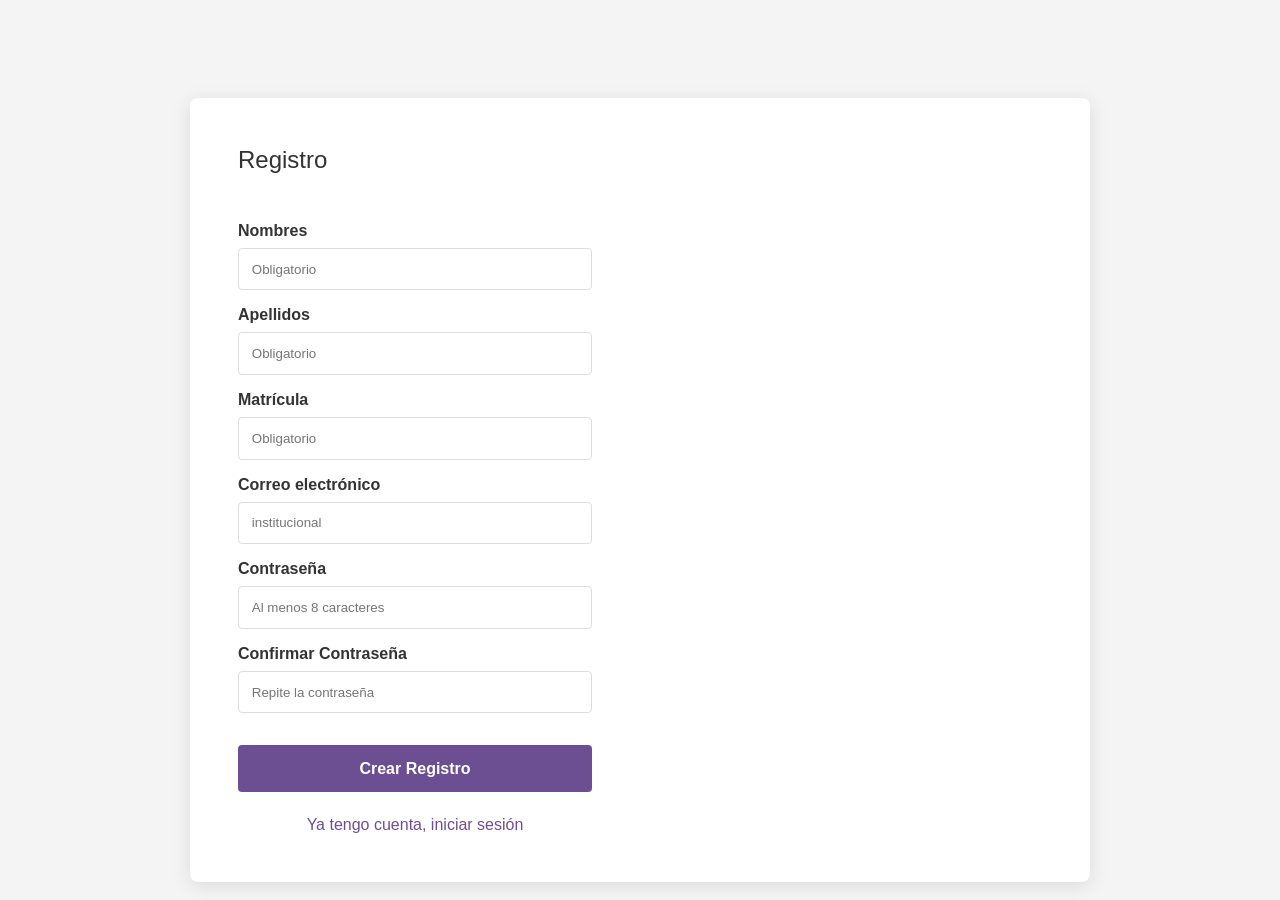
==== pages/registro.html @ 0d556133 "FRONT de UniFix" ====
<!DOCTYPE html>
<html lang="es">
<head>
    <meta charset="UTF-8">
    <meta name="viewport" content="width=device-width, initial-scale=1.0">
    <title>UniFix - Registro</title>
    <link rel="stylesheet" href="../css/style.css">
    <link rel="stylesheet" href="https://cdnjs.cloudflare.com/ajax/libs/font-awesome/6.4.2/css/all.min.css">
</head>
<body>
    <main id="app-container">
        <section id="view-register" class="view">
            <div class="form-container">
                <div class="form-side">
                    <h3>Registro</h3>
                    <form id="register-form">
                        <label for="register-name">Nombres</label>
                        <input type="text" id="register-name" placeholder="Obligatorio" required>

                        <label for="register-lastname">Apellidos</label>
                        <input type="text" id="register-lastname" placeholder="Obligatorio" required>

                        <label for="register-matricula">Matrícula</label> <!-- ID corregido -->
                        <input type="text" id="register-matricula" placeholder="Obligatorio" required>

                        <label for="register-email">Correo electrónico</label>
                        <input type="email" id="register-email" placeholder="institucional" required>

                        <label for="register-password">Contraseña</label>
                        <input type="password" id="register-password" placeholder="Al menos 8 caracteres" required minlength="8">

                        <label for="register-confirm-password">Confirmar Contraseña</label>
                        <input type="password" id="register-confirm-password" placeholder="Repite la contraseña" required minlength="8">

                        <button type="submit">Crear Registro</button>
                    </form>
                    <a href="./inciosesion.html" id="back-to-login" class="back-link">Ya tengo cuenta, iniciar sesión</a>
                </div>
                <div class="brand-side-image"></div>
            </div>
        </section>
    </main>
    <script src="../script/script.js"></script>
</body>
</html>
---- css/style.css ----
/* --- ESTILOS GENERALES Y FUENTE --- */
:root {
    --primary-color: #6c4f93; /* Morado principal */
    --secondary-color: #f4f4f4; /* Gris claro para fondos */
    --accent-color: #8e44ad; /* Morado más brillante para acentos */
    --text-color: #333;
    --white-color: #fff;
    --border-color: #ddd;
    --success-color: #5cb85c;
    --warning-color: #f0ad4e;
    --info-color: #337ab7;
    --danger-color: #d9534f;
}

body, html {
    margin: 0;
    padding: 0;
    font-family: 'Segoe UI', Tahoma, Geneva, Verdana, sans-serif;
    background-color: var(--secondary-color);
    color: var(--text-color);
    height: 100%;
}

#app-container {
    display: flex;
    justify-content: center;
    align-items: center;
    min-height: 100vh;
    padding: 1rem;
    box-sizing: border-box;
}

.hidden {
    display: none !important;
}

/* --- CABECERA (HEADER) --- */
.app-header {
    background-color: var(--primary-color);
    color: var(--white-color);
    padding: 1rem 2rem;
    display: flex;
    justify-content: space-between;
    align-items: center;
    position: absolute;
    top: 0;
    left: 0;
    width: 100%;
    box-sizing: border-box;
    box-shadow: 0 2px 5px rgba(0,0,0,0.2);
}
.logo {
    font-size: 1.5rem;
    font-weight: bold;
}
.logo i {
    margin-right: 0.5rem;
}
.header-actions a {
    color: var(--white-color);
    text-decoration: none;
    margin-left: 1.5rem;
    font-weight: 500;
    transition: opacity 0.3s;
}
.header-actions a:hover {
    opacity: 0.8;
}
.header-icon {
    font-size: 1.5rem;
}

/* --- CONTENEDORES PRINCIPALES --- */
.view {
    width: 100%;
    max-width: 1200px;
    display: flex;
    flex-direction: column;
    align-items: center;
    justify-content: center;
    padding-top: 80px; /* Espacio para el header fijo */
}

.content-center {
    text-align: center;
    width: 100%;
}
.content-full-width {
    width: 100%;
    padding: 2rem;
    background-color: var(--white-color);
    border-radius: 8px;
    box-shadow: 0 4px 12px rgba(0,0,0,0.1);
}

h2 {
    font-size: 2rem;
    color: var(--primary-color);
}
h3 {
    font-size: 1.5rem;
    margin-bottom: 2rem;
    font-weight: 400;
}

/* --- TARJETAS DE ROL/ELECCIÓN --- */
.role-options {
    display: flex;
    justify-content: center;
    gap: 2rem;
    flex-wrap: wrap;
}
.role-card {
    background-color: var(--white-color);
    padding: 2rem;
    border-radius: 8px;
    box-shadow: 0 4px 12px rgba(0,0,0,0.1);
    cursor: pointer;
    transition: transform 0.3s, box-shadow 0.3s;
    display: flex;
    flex-direction: column;
    align-items: center;
    gap: 1rem;
    width: 180px;
    text-align: center;
    text-decoration: none; /* para los <a> */
    color: var(--text-color); /* para los <a> */
}
.role-card:hover {
    transform: translateY(-5px);
    box-shadow: 0 6px 16px rgba(0,0,0,0.15);
}
.role-card i {
    font-size: 3rem;
    color: var(--primary-color);
}
.role-card span {
    font-size: 1.1rem;
    font-weight: 500;
}

/* --- FORMULARIOS --- */
.form-container {
    display: flex;
    width: 100%;
    max-width: 900px;
    background-color: var(--white-color);
    box-shadow: 0 4px 20px rgba(0,0,0,0.1);
    border-radius: 8px;
    overflow: hidden;
}
.form-side {
    padding: 3rem;
    width: 50%;
    box-sizing: border-box;
    position: relative;
}
.form-side h3 {
    margin-top: 0;
}
.form-side p {
    color: #666;
    margin-bottom: 2rem;
}
form {
    display: flex;
    flex-direction: column;
}
label {
    margin-top: 1rem;
    margin-bottom: 0.5rem;
    font-weight: bold;
}
input[type="text"], input[type="email"], input[type="password"], input[type="date"], select, textarea {
    width: 100%;
    padding: 0.8rem;
    border: 1px solid var(--border-color);
    border-radius: 4px;
    box-sizing: border-box;
}
textarea {
    resize: vertical;
}

/* --- BOTONES --- */
button, .btn-secondary, .btn-primary {
    padding: 0.9rem;
    border: none;
    border-radius: 4px;
    background-color: var(--primary-color);
    color: var(--white-color);
    font-size: 1rem;
    font-weight: bold;
    cursor: pointer;
    transition: background-color 0.3s;
    margin-top: 2rem;
}
button:hover, .btn-secondary:hover, .btn-primary:hover {
    background-color: var(--accent-color);
}
.btn-back {
    position: absolute;
    top: 1.5rem;
    left: 1.5rem;
    background: none;
    border: none;
    color: var(--primary-color);
    cursor: pointer;
    font-size: 1rem;
    text-decoration: none;
}
.btn-back i {
    margin-right: 0.5rem;
}
.btn-secondary {
    background-color: transparent;
    border: 1px solid var(--primary-color);
    color: var(--primary-color);
    text-align: center;
    text-decoration: none;
    display: block; /* Para que ocupe todo el ancho */
}
.btn-secondary:hover {
    background-color: var(--primary-color);
    color: var(--white-color);
}
.back-link {
    display: block;
    text-align: center;
    margin-top: 1.5rem;
    color: var(--primary-color);
    text-decoration: none;
}
.center-button {
    display: flex;
    justify-content: center;
}

/* --- IMÁGENES DE MARCA EN FORMULARIOS --- */
.brand-side {
    background-color: var(--primary-color);
    width: 50%;
    display: flex;
    flex-direction: column;
    justify-content: center;
    align-items: center;
    color: var(--white-color);
}
.brand-side i {
    font-size: 5rem;
}
.brand-side h1 {
    font-size: 3rem;
    margin-top: 1rem;
}
.brand-side-image {
    width: 50%;
    background: url('https://images.unsplash.com/photo-1541339907198-e08756dedf3f?q=80&w=2070&auto=format&fit=crop') center/cover;
}

/* --- FORMULARIO DE REPORTE (GRID) --- */
.report-form-grid {
    display: grid;
    grid-template-columns: 1fr 1fr;
    gap: 1.5rem;
}
.form-group.full-width {
    grid-column: 1 / -1;
}

#report-form .center-button button {
    padding: 1.1rem 3rem;
    font-size: 1.2rem;
    min-width: 220px;
}


/* --- TABLAS --- */
.table-container {
    overflow-x: auto;
}
table {
    width: 100%;
    border-collapse: collapse;
    margin-top: 1.5rem;
}
th, td {
    padding: 0.8rem 1rem;
    border: 1px solid var(--border-color);
    text-align: left;
}
th {
    background-color: var(--primary-color);
    color: var(--white-color);
}
tbody tr:nth-child(even) {
    background-color: #f9f9f9;
}
tbody tr:hover {
    background-color: #f1f1f1;
}
.status-tag {
    padding: 0.3rem 0.6rem;
    border-radius: 12px;
    color: var(--white-color);
    font-weight: bold;
    font-size: 0.8rem;
}
.status-resuelto { background-color: var(--success-color); }
.status-en-proceso { background-color: var(--info-color); }
.status-pendiente { background-color: var(--warning-color); }

/* --- GESTIÓN DE REPORTES (INFRA) --- */
.table-controls {
    display: flex;
    justify-content: space-between;
    align-items: center;
    margin-bottom: 1rem;
}
.search-bar {
    position: relative;
    width: 40%;
}
.search-bar input {
    width: 100%;
    padding-left: 2.5rem;
}
.search-bar i {
    position: absolute;
    left: 1rem;
    top: 50%;
    transform: translateY(-50%);
    color: #999;
}
.filter-dropdown {
    position: relative;
}
.filter-btn {
    margin: 0;
    padding: 0.8rem 1rem;
}
.filter-menu {
    display: none;
    position: absolute;
    right: 0;
    background-color: white;
    border: 1px solid var(--border-color);
    border-radius: 4px;
    box-shadow: 0 2px 10px rgba(0,0,0,0.1);
    padding: 1rem;
    z-index: 10;
}
.filter-dropdown:hover .filter-menu {
    display: block;
}
.filter-menu label {
    display: block;
    margin: 0.5rem 0;
}
.column-hidden {
    display: none;
}
.status-select {
    padding: 0.5rem;
    border-radius: 4px;
    border: 1px solid var(--border-color);
    transition: background-color 0.3s;
}
.status-select.changed {
    background-color: var(--success-color);
    color: var(--white-color);
}

/* --- ESTADÍSTICAS --- */
.stats-controls {
    display: flex;
    justify-content: center;
    align-items: center;
    gap: 1.5rem;
    margin-bottom: 2rem;
    flex-wrap: wrap;
}
.stats-button {
    margin: 0;
}
.chart-container {
    position: relative;
    height: 400px; /* Altura fija */
    background: var(--white-color);
    padding: 1rem;
    border-radius: 8px;
    box-shadow: 0 4px 12px rgba(0,0,0,0.05);
}
#chart-placeholder {
    text-align: center;
    color: #888;
    position: absolute;
    top: 50%;
    left: 50%;
    transform: translate(-50%, -50%);
}

.month-filter-container {
    display: flex;
    align-items: center;
    gap: 0.5rem;
}
.month-filter-container label {
    margin: 0;
    font-weight: 500;
}
.month-filter-container select {
    padding: 0.7rem; /* Un poco más pequeño que los botones */
    margin: 0;
    min-width: 150px;
}

/* --- MENSAJES DE ÉXITO Y DESPEDIDA --- */
.success-message, .logout-message {
    text-align: center;
}

/* MODIFICADO: Se agranda la fuente de los mensajes de éxito */
.success-message p {
    font-size: 1.8rem;
    font-weight: 500;
    margin: 0.5rem 0;
}

.checkmark-circle {
    width: 80px;
    height: 80px;
    border-radius: 50%;
    background-color: var(--success-color);
    color: var(--white-color);
    display: inline-flex;
    justify-content: center;
    align-items: center;
    font-size: 3rem;
    margin-top: 1rem;
}
.logo-large {
    font-size: 4rem;
    font-weight: bold;
    color: var(--primary-color);
    margin-bottom: 1rem;
}
.logo-large i { margin-right: 1rem; }

/* --- RESPONSIVE DESIGN --- */
@media (max-width: 768px) {
    .form-container {
        flex-direction: column;
    }
    .form-side, .brand-side, .brand-side-image {
        width: 100%;
    }
    .brand-side {
        padding: 2rem 0;
    }
    .brand-side-image {
        min-height: 200px;
        order: -1; /* Mover imagen arriba */
    }
    .report-form-grid {
        grid-template-columns: 1fr;
    }
    .table-controls {
        flex-direction: column;
        gap: 1rem;
    }
    .search-bar {
        width: 100%;
    }
}
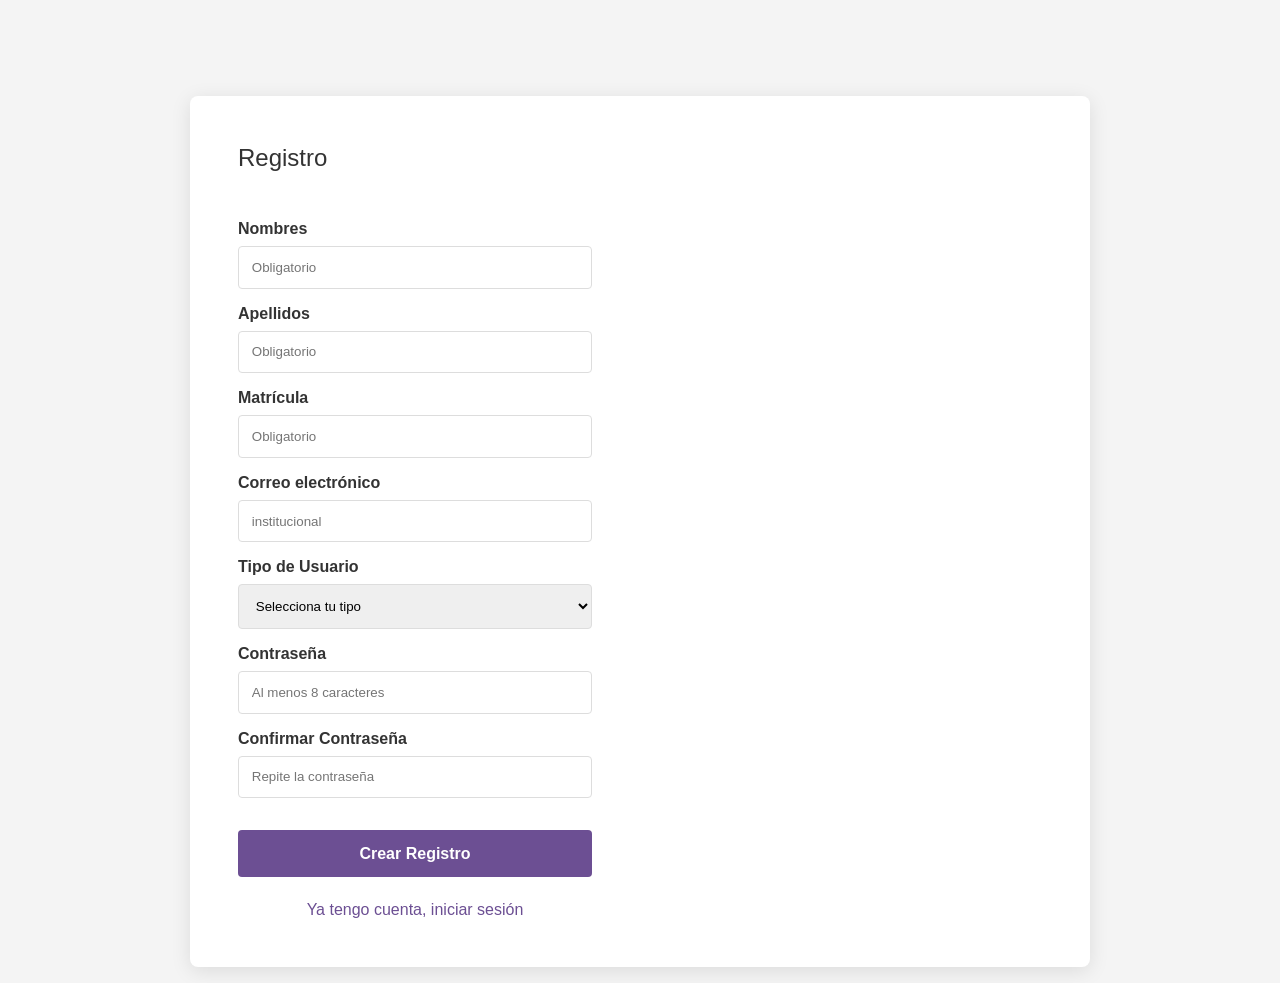
==== commit cacc0fe6: "Muchos problemas" ====
--- a/pages/registro.html
+++ b/pages/registro.html
@@ -20,11 +20,21 @@
                         <label for="register-lastname">Apellidos</label>
                         <input type="text" id="register-lastname" placeholder="Obligatorio" required>
 
-                        <label for="register-matricula">Matrícula</label> <!-- ID corregido -->
+                        <label for="register-matricula">Matrícula</label>
                         <input type="text" id="register-matricula" placeholder="Obligatorio" required>
 
                         <label for="register-email">Correo electrónico</label>
                         <input type="email" id="register-email" placeholder="institucional" required>
+
+                        <!-- NUEVO: Campo para seleccionar tipo de usuario -->
+                        <label for="register-type">Tipo de Usuario</label>
+                        <select id="register-type" required>
+                            <option value="" disabled selected>Selecciona tu tipo</option>
+                            <option value="Estudiante">Estudiante</option>
+                            <option value="Profesor">Profesor</option>
+                            <option value="Administrativo">Administrativo</option>
+                            <option value="Infraestructura">Infraestructura</option>
+                        </select>
 
                         <label for="register-password">Contraseña</label>
                         <input type="password" id="register-password" placeholder="Al menos 8 caracteres" required minlength="8">
@@ -42,4 +52,4 @@
     </main>
     <script src="../script/script.js"></script>
 </body>
-</html>
+</html>
